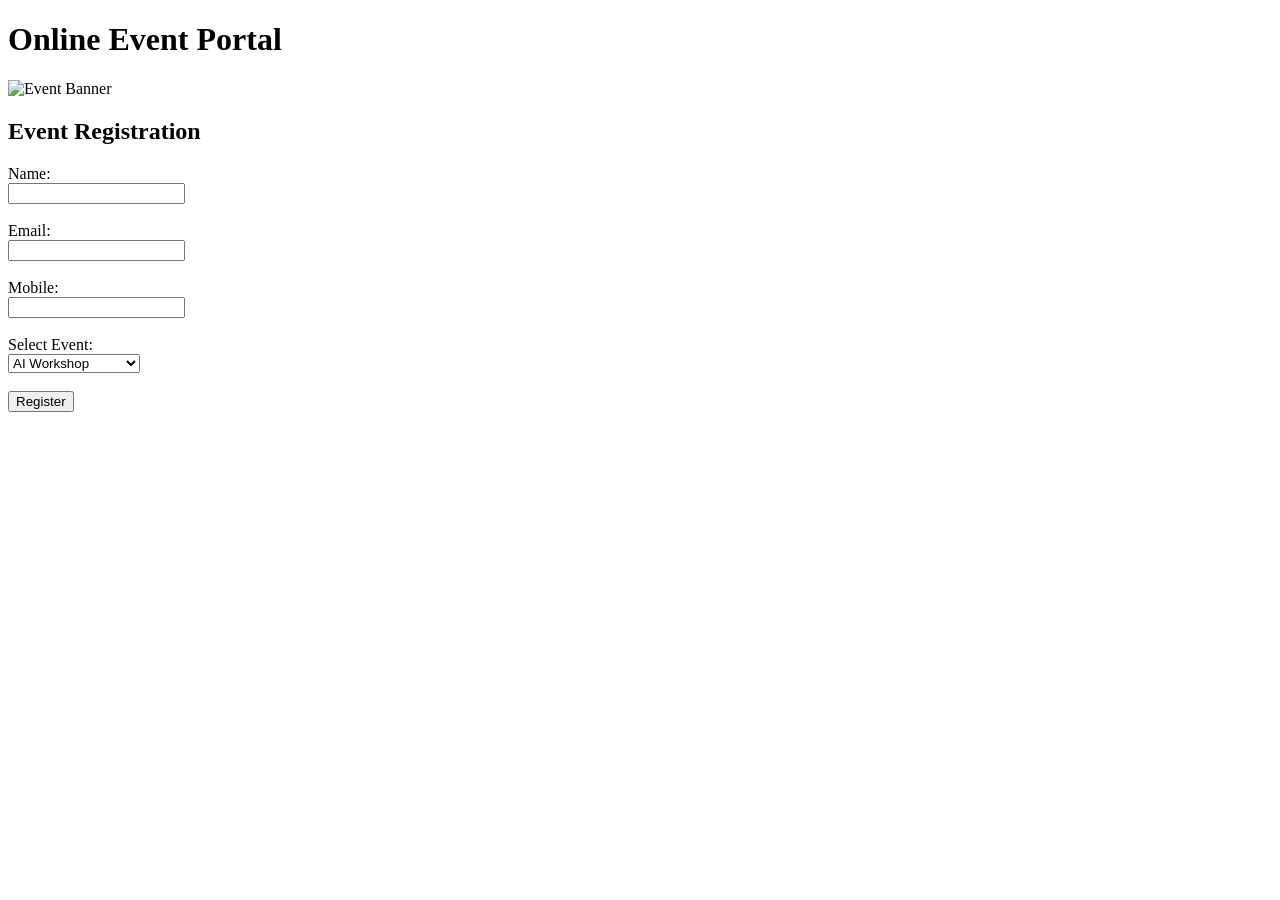
==== Experiment-1/event.html @ 14d9e257 "Web Development Lab Experiments" ====
<!DOCTYPE html>
<html>

<head>
<title>Event Portal</title>
</head>

<body>

<h1>Online Event Portal</h1>

<img src="https://www.circleone.in/event-banners?srsltid=AfmBOorha6h4qkTPbOAupK7-A7ZcrthzqbXrohNrYB9mqZ94ENIVJ2_o" alt="Event Banner">

<h2>Event Registration</h2>

<form>

Name:<br>
<input type="text"><br><br>

Email:<br>
<input type="email"><br><br>

Mobile:<br>
<input type="tel"><br><br>

Select Event:<br>
<select>
<option>AI Workshop</option>
<option>Web Development</option>
<option>Cyber Security</option>
</select><br><br>

<input type="submit" value="Register">

</form>

</body>
</html>
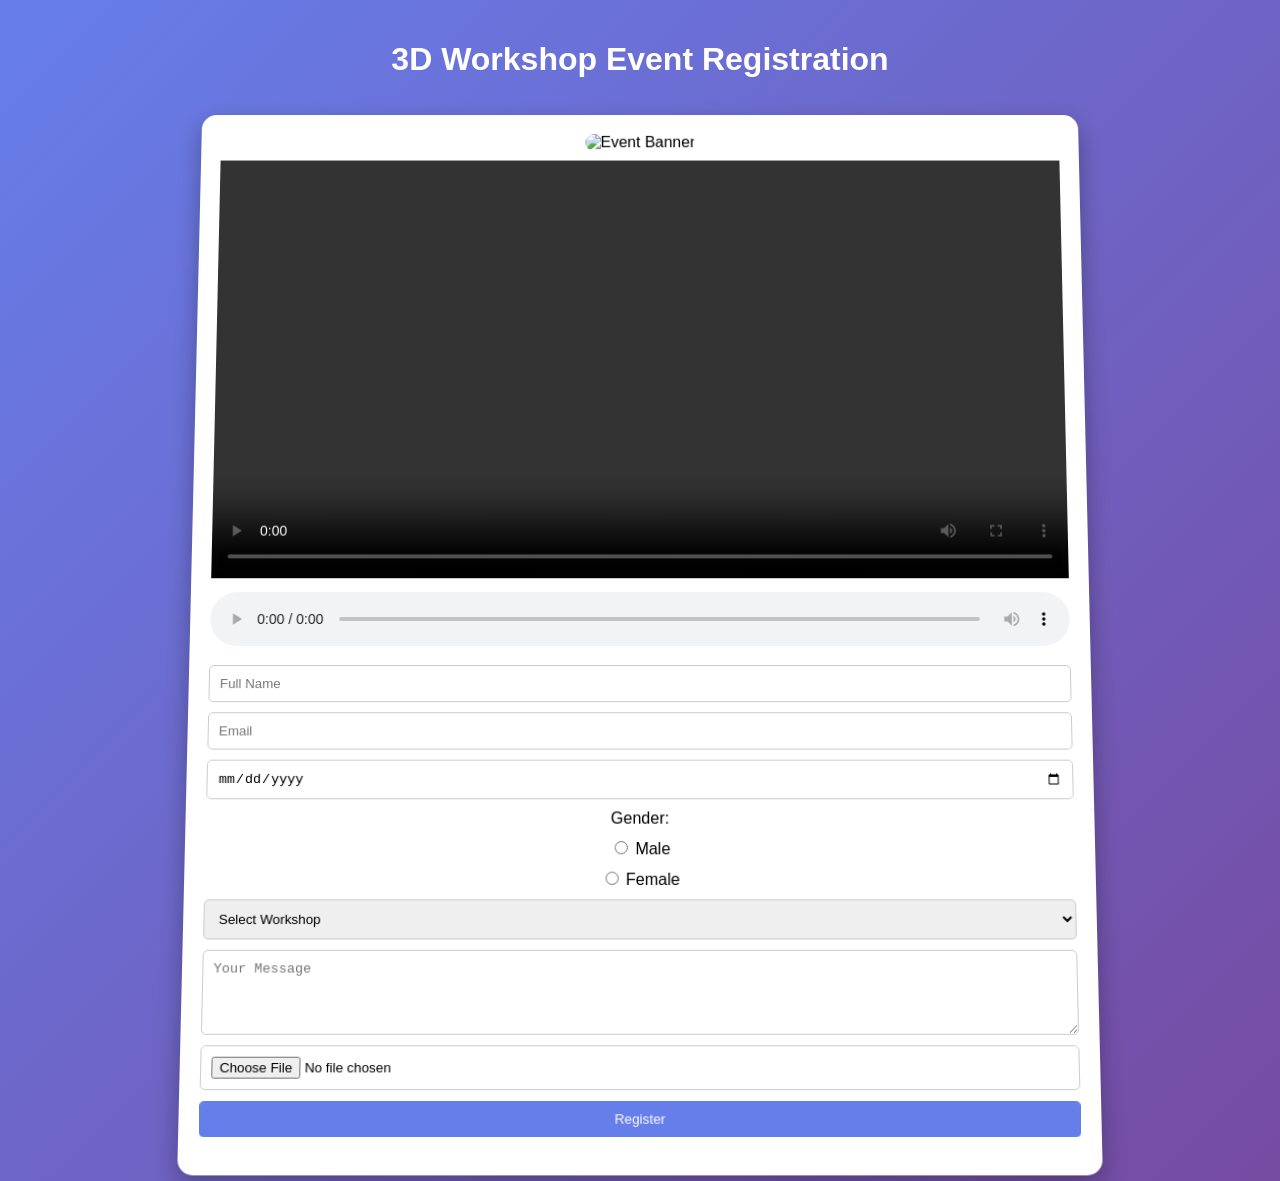
==== commit 7c68174b: "Update event.html" ====
--- a/Experiment-1/event.html
+++ b/Experiment-1/event.html
@@ -1,39 +1,150 @@
 <!DOCTYPE html>
-<html>
+<html lang="en">
+<head>
+<meta charset="UTF-8">
+<meta name="viewport" content="width=device-width, initial-scale=1.0">
+<title>3D Workshop Registration</title>
 
-<head>
-<title>Event Portal</title>
+<style>
+    body {
+        font-family: Arial, sans-serif;
+        margin: 0;
+        background: linear-gradient(135deg, #667eea, #764ba2);
+        color: #fff;
+        text-align: center;
+    }
+
+    .container {
+        max-width: 900px;
+        margin: auto;
+        padding: 20px;
+    }
+
+    /* 3D Card Effect */
+    .card {
+        background: #fff;
+        color: #000;
+        padding: 20px;
+        border-radius: 15px;
+        box-shadow: 0 10px 25px rgba(0,0,0,0.3);
+        transform: perspective(1000px) rotateX(3deg);
+        transition: 0.3s;
+    }
+
+    .card:hover {
+        transform: perspective(1000px) rotateX(0deg) scale(1.02);
+    }
+
+    img {
+        width: 100%;
+        border-radius: 10px;
+    }
+
+    video, audio {
+        width: 100%;
+        margin-top: 10px;
+    }
+
+    form {
+        display: flex;
+        flex-direction: column;
+        gap: 10px;
+        margin-top: 15px;
+    }
+
+    input, select, textarea {
+        padding: 10px;
+        border-radius: 5px;
+        border: 1px solid #ccc;
+    }
+
+    button {
+        background: #667eea;
+        color: white;
+        border: none;
+        padding: 10px;
+        cursor: pointer;
+        border-radius: 5px;
+    }
+
+    button:hover {
+        background: #764ba2;
+    }
+
+    /* Responsive */
+    @media (max-width: 600px) {
+        .card {
+            padding: 15px;
+        }
+    }
+</style>
 </head>
 
 <body>
 
-<h1>Online Event Portal</h1>
+<div class="container">
+    <h1>3D Workshop Event Registration</h1>
 
-<img src="https://www.circleone.in/event-banners?srsltid=AfmBOorha6h4qkTPbOAupK7-A7ZcrthzqbXrohNrYB9mqZ94ENIVJ2_o" alt="Event Banner">
+    <div class="card">
 
-<h2>Event Registration</h2>
+        <!-- TC02: Image -->
+        <img src="banner.jpg" alt="Event Banner">
 
-<form>
+        <!-- TC03: Video -->
+        <video controls>
+            <source src="promo.mp4" type="video/mp4">
+            Your browser does not support video.
+        </video>
 
-Name:<br>
-<input type="text"><br><br>
+        <!-- TC04: Audio -->
+        <audio controls>
+            <source src="audio.mp3" type="audio/mpeg">
+            Your browser does not support audio.
+        </audio>
 
-Email:<br>
-<input type="email"><br><br>
+        <!-- Registration Form -->
+        <form id="form">
 
-Mobile:<br>
-<input type="tel"><br><br>
+            <!-- TC05 -->
+            <input type="text" placeholder="Full Name" required>
 
-Select Event:<br>
-<select>
-<option>AI Workshop</option>
-<option>Web Development</option>
-<option>Cyber Security</option>
-</select><br><br>
+            <input type="email" placeholder="Email" required>
 
-<input type="submit" value="Register">
+            <input type="date" required>
 
-</form>
+            <!-- TC07 -->
+            <label>Gender:</label>
+            <label><input type="radio" name="gender" required> Male</label>
+            <label><input type="radio" name="gender"> Female</label>
+
+            <select required>
+                <option value="">Select Workshop</option>
+                <option>AI Workshop</option>
+                <option>Web Development</option>
+                <option>3D Design</option>
+            </select>
+
+            <!-- TC08 -->
+            <textarea placeholder="Your Message" rows="4"></textarea>
+
+            <input type="file" accept=".jpg,.png,.pdf">
+
+            <!-- TC09 -->
+            <button type="submit">Register</button>
+
+        </form>
+
+        <p id="message"></p>
+
+    </div>
+</div>
+
+<script>
+    document.getElementById("form").addEventListener("submit", function(e) {
+        e.preventDefault();
+        document.getElementById("message").innerText = "Registration Successful!";
+    });
+</script>
 
 </body>
-</html>+</html>
